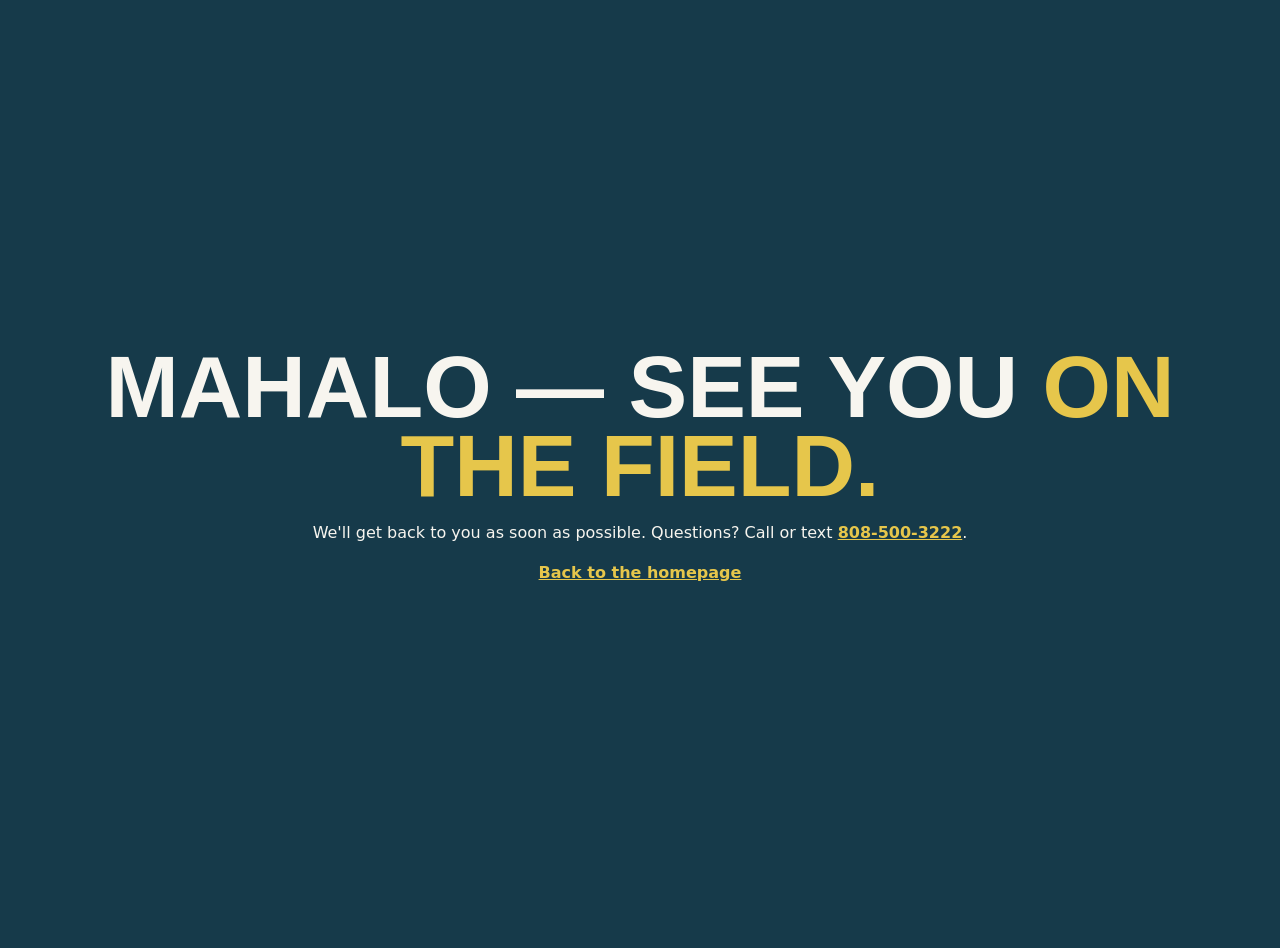
==== Aidan/thanks.html @ 453a38a5 "Add files via upload" ====
<!doctype html>
<html lang="en"><head><meta charset="utf-8"><meta name="viewport" content="width=device-width, initial-scale=1">
<title>Thanks | Private Soccer Hawaii Academy</title><meta name="robots" content="noindex"><link rel="icon" href="assets/favicon.png" type="image/png">
<style>body{margin:0;min-height:100vh;display:grid;place-items:center;background:#163A4A;color:#F7F5EF;font:16px/1.5 system-ui,sans-serif;text-align:center;padding:24px}
h1{font:800 clamp(40px,8vw,88px)/.9 Impact,"Arial Narrow",sans-serif;text-transform:uppercase;margin:0 0 16px}h1 em{font-style:normal;color:#E6C64B}a{color:#E6C64B;font-weight:700}</style></head>
<body><main><h1>Mahalo &mdash; see you <em>on the field.</em></h1><p>We'll get back to you as soon as possible. Questions? Call or text <a href="tel:+18085003222">808-500-3222</a>.</p><p><a href="/">Back to the homepage</a></p></main></body></html>
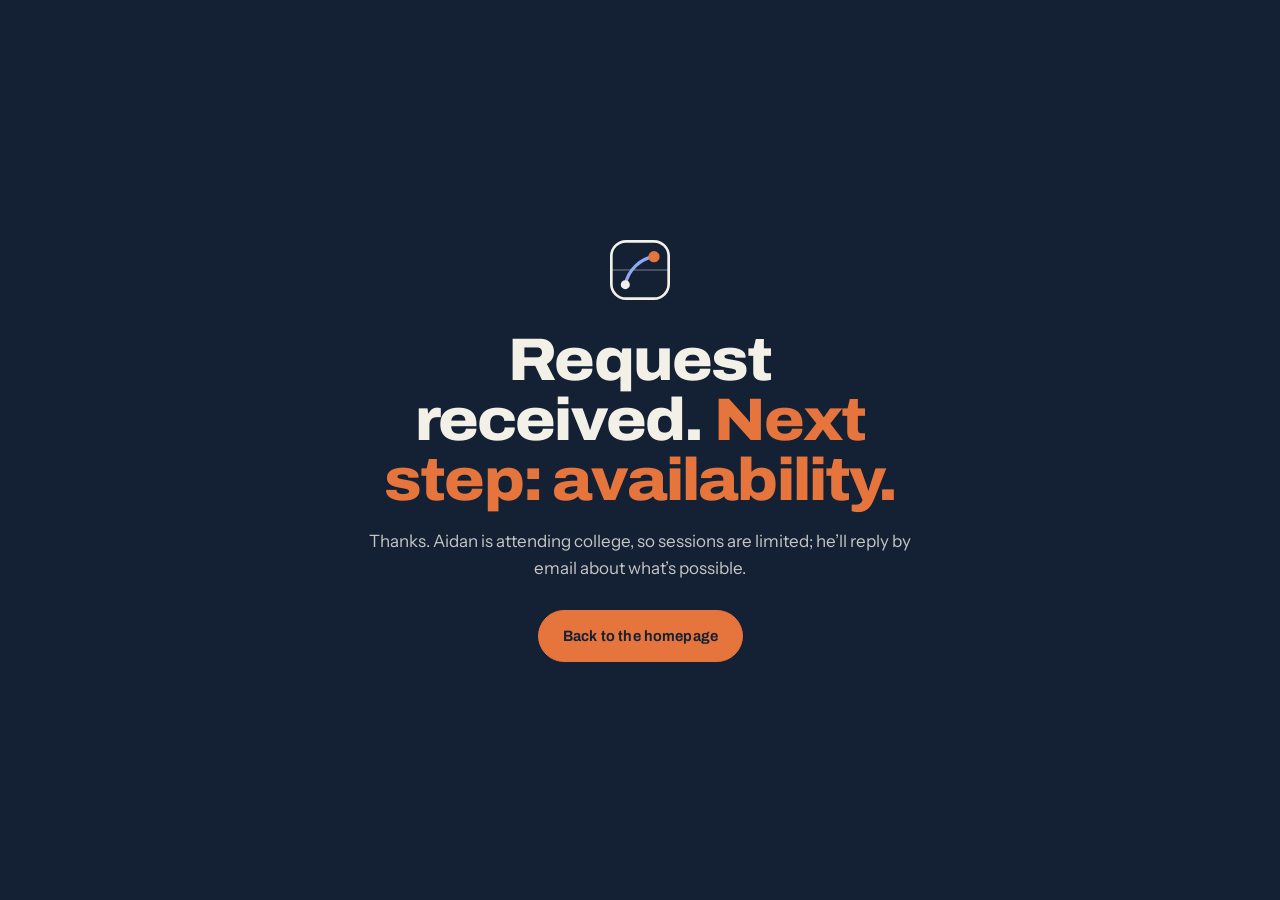
==== commit 8fdf2273: "Redesign site as Bellingham Soccer Training ("Train with a plan") Replace the carried-over Private S" ====
--- a/Aidan/thanks.html
+++ b/Aidan/thanks.html
@@ -1,6 +1,34 @@
 <!doctype html>
-<html lang="en"><head><meta charset="utf-8"><meta name="viewport" content="width=device-width, initial-scale=1">
-<title>Thanks | Private Soccer Hawaii Academy</title><meta name="robots" content="noindex"><link rel="icon" href="assets/favicon.png" type="image/png">
-<style>body{margin:0;min-height:100vh;display:grid;place-items:center;background:#163A4A;color:#F7F5EF;font:16px/1.5 system-ui,sans-serif;text-align:center;padding:24px}
-h1{font:800 clamp(40px,8vw,88px)/.9 Impact,"Arial Narrow",sans-serif;text-transform:uppercase;margin:0 0 16px}h1 em{font-style:normal;color:#E6C64B}a{color:#E6C64B;font-weight:700}</style></head>
-<body><main><h1>Mahalo &mdash; see you <em>on the field.</em></h1><p>We'll get back to you as soon as possible. Questions? Call or text <a href="tel:+18085003222">808-500-3222</a>.</p><p><a href="/">Back to the homepage</a></p></main></body></html>
+<html lang="en">
+<head>
+  <meta charset="utf-8">
+  <meta name="viewport" content="width=device-width, initial-scale=1">
+  <title>Request received | Bellingham Soccer Training</title>
+  <meta name="robots" content="noindex">
+  <link rel="icon" href="assets/favicon.svg" type="image/svg+xml">
+  <link rel="stylesheet" href="css/main.css">
+  <style>
+    body { min-height: 100svh; display: grid; place-items: center; background: var(--midnight); color: var(--paper); text-align: center; padding: 24px; }
+    main { max-width: 560px; }
+    svg { width: 64px; height: 64px; margin: 0 auto 28px; }
+    h1 { font: 820 clamp(2.25rem, 6vw, 3.75rem)/1 var(--f-display); font-stretch: 108%; letter-spacing: -.03em; }
+    h1 em { font-style: normal; color: var(--orange); }
+    p { margin-top: 18px; color: rgba(243, 240, 232, .8); }
+    .btn { margin-top: 28px; }
+  </style>
+</head>
+<body>
+  <main>
+    <svg viewBox="0 0 48 48" class="is-loop" aria-hidden="true">
+      <rect class="mk-box" x="2.5" y="2.5" width="43" height="43" rx="11"/>
+      <path class="mk-half" d="M2.5 24h43"/>
+      <path class="mk-lane" d="M13 35 C 15 24, 25 15, 34.5 14" pathLength="1"/>
+      <circle class="mk-from" cx="13" cy="35" r="3.4"/>
+      <circle class="mk-to" cx="34.5" cy="14" r="4.2"/>
+    </svg>
+    <h1>Request received. <em>Next step: availability.</em></h1>
+    <p>Thanks. Aidan is attending college, so sessions are limited; he&rsquo;ll reply by email about what&rsquo;s possible.</p>
+    <a class="btn btn--primary" href="./"><span>Back to the homepage</span></a>
+  </main>
+</body>
+</html>
--- a/Aidan/css/main.css
+++ b/Aidan/css/main.css
@@ -0,0 +1,631 @@
+/* ==========================================================================
+   Bellingham Soccer Training — "Train with a plan."
+   Tokens → base → components → sections → motion → responsive
+   ========================================================================== */
+
+@font-face {
+  font-family: "Archivo";
+  src: url("../assets/fonts/archivo-var.woff2") format("woff2-variations");
+  font-weight: 100 900;
+  font-stretch: 62% 125%;
+  font-display: swap;
+}
+@font-face {
+  font-family: "Instrument Sans";
+  src: url("../assets/fonts/instrument-sans-var.woff2") format("woff2-variations");
+  font-weight: 400 700;
+  font-display: swap;
+}
+
+:root {
+  /* Palette */
+  --midnight: #142033;
+  --midnight-2: #1A2940;
+  --cobalt: #2F5FE3;
+  --cobalt-soft: #8FA9F2;
+  --pitch: #23473C;
+  --pitch-2: #2B5649;
+  --paper: #F3F0E8;
+  --paper-2: #E9E5DA;
+  --white: #FBFAF6;
+  --orange: #E5743D;
+  --orange-2: #F08A55;
+  --lime: #C7DE45;
+  --steel: #8996A2;
+  --steel-ink: #56626E;   /* steel, darkened for text on paper */
+  --charcoal: #22272D;
+  --charcoal-2: #2A3037;
+
+  --line-dark: rgba(243, 240, 232, .14);
+  --line-light: rgba(34, 39, 45, .14);
+
+  /* Type */
+  --f-display: "Archivo", "Helvetica Neue", Arial, sans-serif;
+  --f-body: "Instrument Sans", "Helvetica Neue", Arial, sans-serif;
+
+  --fs-h1: clamp(2.375rem, 1.3rem + 3.5vw, 4.75rem);
+  --fs-h2: clamp(2rem, 1.3rem + 2.8vw, 3.75rem);
+  --fs-h3: clamp(1.25rem, 1.1rem + .6vw, 1.6rem);
+  --fs-body: 1.0625rem;
+  --fs-small: .875rem;
+
+  /* Space */
+  --gutter: clamp(16px, 4vw, 48px);
+  --max: 1280px;
+  --sec: clamp(80px, 11vw, 152px);
+  --radius: 14px;
+  --nav-h: 72px;
+
+  --ease: cubic-bezier(.22, .8, .2, 1);
+  --ease-io: cubic-bezier(.65, 0, .35, 1);
+}
+
+/* ---------- Base ---------- */
+*, *::before, *::after { box-sizing: border-box; }
+html { -webkit-text-size-adjust: 100%; scroll-padding-top: calc(var(--nav-h) + 12px); }
+html:not(.lenis) { scroll-behavior: smooth; }
+html.lenis, html.lenis body { height: auto; }
+.lenis.lenis-smooth { scroll-behavior: auto !important; }
+body {
+  margin: 0;
+  background: var(--midnight);
+  color: var(--charcoal);
+  font: 400 var(--fs-body)/1.6 var(--f-body);
+  -webkit-font-smoothing: antialiased;
+  text-rendering: optimizeLegibility;
+  overflow-x: hidden;
+}
+img, svg, video { display: block; max-width: 100%; }
+[hidden] { display: none !important; }
+a { color: inherit; }
+button, input, select, textarea { font: inherit; color: inherit; }
+h1, h2, h3, p, ol, ul, dl, dd, figure { margin: 0; }
+ol, ul { padding: 0; list-style: none; }
+::selection { background: var(--lime); color: var(--midnight); }
+:focus-visible { outline: 2px solid var(--orange); outline-offset: 3px; border-radius: 4px; }
+
+.wrap { width: 100%; max-width: calc(var(--max) + var(--gutter) * 2); margin-inline: auto; padding-inline: var(--gutter); }
+.sr-only { position: absolute !important; width: 1px; height: 1px; overflow: hidden; clip: rect(0 0 0 0); white-space: nowrap; }
+.skip { position: fixed; left: 12px; top: -60px; z-index: 100; background: var(--orange); color: var(--midnight); padding: 10px 14px; border-radius: 8px; font-weight: 600; transition: top .2s; }
+.skip:focus { top: 12px; }
+
+/* ---------- Type ---------- */
+.h2 {
+  font: 800 var(--fs-h2)/1.02 var(--f-display);
+  font-stretch: 108%;
+  letter-spacing: -.025em;
+  text-wrap: balance;
+}
+.h2 em { font-style: normal; color: var(--cobalt); }
+.kicker, .eyebrow, .pk__label, .pk__num, .cred__k, .timeline__when, .curr__n, .slot__tag, .facts dt, .foot__k {
+  font-family: var(--f-display);
+  font-stretch: 72%;
+  font-weight: 650;
+  text-transform: uppercase;
+  letter-spacing: .1em;
+  font-size: .8125rem;
+  line-height: 1.2;
+}
+.kicker { display: flex; align-items: center; gap: 10px; color: var(--steel-ink); margin-bottom: 20px; }
+.kicker b { color: var(--cobalt); font-weight: 750; }
+.kicker::after { content: ""; width: 40px; height: 1px; background: currentColor; opacity: .5; }
+.kicker--light { color: var(--steel); }
+.kicker--light b { color: var(--lime); }
+
+.sec-head { margin-bottom: clamp(40px, 6vw, 72px); max-width: 760px; }
+.sec-head__lede { margin-top: 18px; font-size: 1.125rem; color: inherit; opacity: .78; max-width: 56ch; }
+.sec-head--row { max-width: none; display: flex; justify-content: space-between; align-items: end; gap: 32px; flex-wrap: wrap; }
+.sec-head--row .sec-head__lede { margin-top: 0; max-width: 38ch; }
+
+/* ---------- Buttons ---------- */
+.btn {
+  --bg: transparent; --fg: currentColor; --bd: currentColor;
+  display: inline-flex; align-items: center; gap: 10px;
+  min-height: 52px; padding: 0 24px;
+  border-radius: 999px; border: 1.5px solid var(--bd);
+  background: var(--bg); color: var(--fg);
+  font: 650 .9375rem/1 var(--f-display); font-stretch: 96%; letter-spacing: .01em;
+  text-decoration: none; cursor: pointer; white-space: nowrap;
+  transition: background .25s var(--ease), color .25s var(--ease), border-color .25s var(--ease), transform .35s var(--ease);
+  will-change: transform;
+}
+.btn--primary { --bg: var(--orange); --fg: var(--midnight); --bd: var(--orange); }
+.btn--primary:hover { --bg: var(--orange-2); --bd: var(--orange-2); }
+.btn--ghost { --bd: rgba(243, 240, 232, .35); --fg: var(--paper); }
+.btn--ghost:hover { --bd: var(--paper); }
+.btn--dark { --bd: var(--line-light); --fg: var(--charcoal); }
+.btn--dark:hover { --bd: var(--charcoal); }
+.btn--sm { min-height: 42px; padding: 0 18px; font-size: .875rem; }
+.btn__arrow { width: 16px; height: 16px; fill: none; stroke: currentColor; stroke-width: 1.8; stroke-linecap: round; stroke-linejoin: round; }
+/* CTA micro-loop: short arrow nudge */
+.btn--primary .btn__arrow { animation: nudge 3.2s var(--ease) infinite; }
+@keyframes nudge { 0%, 70%, 100% { transform: translateX(0); } 78% { transform: translateX(4px); } 86% { transform: translateX(0); } }
+
+.pulse { display: inline-block; width: 8px; height: 8px; border-radius: 50%; background: var(--orange); position: relative; flex: none; }
+.pulse::after { content: ""; position: absolute; inset: -4px; border-radius: 50%; border: 1.5px solid var(--orange); opacity: 0; animation: ping 2.4s var(--ease) infinite; }
+@keyframes ping { 0% { transform: scale(.6); opacity: .9; } 100% { transform: scale(1.8); opacity: 0; } }
+
+/* ---------- Content slots (unverified content / media placeholders) ---------- */
+.slot { position: relative; }
+.slot__tag {
+  display: inline-flex; align-items: center; gap: 6px;
+  color: var(--cobalt); font-size: .6875rem;
+}
+.slot__tag::before { content: ""; width: 6px; height: 6px; border-radius: 2px; background: currentColor; }
+.slot--text { border: 1px dashed rgba(47, 95, 227, .45); border-radius: 10px; padding: 14px 16px; margin-top: 20px; background: rgba(47, 95, 227, .04); }
+.slot--text p { margin-top: 6px; color: var(--steel-ink); font-size: .9375rem; }
+.slot--dark { border-color: rgba(143, 169, 242, .35); background: rgba(143, 169, 242, .05); }
+.slot--dark .slot__tag { color: var(--cobalt-soft); }
+.slot--dark p { color: var(--steel); }
+.slot--media {
+  display: flex; flex-direction: column; justify-content: flex-end; gap: 6px;
+  border-radius: var(--radius); padding: 18px; overflow: hidden;
+  background:
+    repeating-linear-gradient(135deg, rgba(20, 32, 51, .05) 0 1px, transparent 1px 14px),
+    var(--paper-2);
+  border: 1px dashed rgba(34, 39, 45, .25);
+}
+.slot--media.slot--dark { background: repeating-linear-gradient(135deg, rgba(243, 240, 232, .04) 0 1px, transparent 1px 16px), var(--midnight-2); border-color: rgba(243, 240, 232, .2); }
+.slot__hint { font-size: .875rem; color: var(--steel-ink); max-width: 32ch; }
+.slot--dark .slot__hint { color: var(--steel); }
+
+/* Inline unverified copy */
+:is(span, p, dd, a, b)[data-verify]:not(.slot) { text-decoration: underline dashed rgba(47, 95, 227, .55) 1px; text-underline-offset: 4px; }
+.audit { position: fixed; left: 16px; bottom: 16px; z-index: 60; display: inline-flex; gap: 6px; align-items: center; padding: 8px 12px; border-radius: 999px; border: 1px solid rgba(47, 95, 227, .5); background: rgba(20, 32, 51, .9); color: var(--paper); font: 600 .75rem/1 var(--f-body); cursor: pointer; backdrop-filter: blur(8px); }
+.audit b { color: var(--lime); }
+html.is-audit [data-verify] { outline: 2px dashed var(--orange) !important; outline-offset: 3px; }
+
+/* ==========================================================================
+   Brand mark + logo loop
+   ========================================================================== */
+.brand { display: inline-flex; align-items: center; gap: 12px; text-decoration: none; color: var(--paper); }
+.brand__mark { width: 40px; height: 40px; flex: none; }
+.brand__word { display: flex; flex-direction: column; line-height: 1; }
+.brand__top { font: 800 1.0625rem/1 var(--f-display); font-stretch: 112%; letter-spacing: .02em; text-transform: uppercase; }
+.brand__sub { margin-top: 4px; font: 600 .6875rem/1 var(--f-display); font-stretch: 72%; letter-spacing: .26em; text-transform: uppercase; color: var(--steel); }
+
+.mk-box { fill: none; stroke: currentColor; stroke-width: 2; }
+.mk-half { stroke: currentColor; stroke-width: 1.2; opacity: .3; }
+.mk-lane { fill: none; stroke: var(--cobalt-soft); stroke-width: 2.4; stroke-linecap: round; stroke-dasharray: 1; stroke-dashoffset: 0; }
+.mk-from { fill: currentColor; }
+.mk-to { fill: var(--orange); }
+/* 6s loop: pass draws → marker moves into space → rest */
+.is-loop .mk-lane { animation: mk-draw 6s var(--ease-io) infinite; }
+.is-loop .mk-to { transform-box: fill-box; transform-origin: center; animation: mk-move 6s var(--ease) infinite; }
+@keyframes mk-draw { 0% { stroke-dashoffset: 1; } 22% { stroke-dashoffset: 0; } 84% { stroke-dashoffset: 0; opacity: 1; } 94% { opacity: 0; stroke-dashoffset: 0; } 100% { opacity: 0; stroke-dashoffset: 1; } }
+@keyframes mk-move { 0% { transform: translate(-6px, 5px) scale(.4); opacity: 0; } 18% { transform: translate(-6px, 5px) scale(.8); opacity: 1; } 34% { transform: translate(0, 0) scale(1); } 84% { transform: translate(0, 0) scale(1); opacity: 1; } 96%, 100% { transform: translate(0, 0) scale(.6); opacity: 0; } }
+
+/* ==========================================================================
+   Nav
+   ========================================================================== */
+.nav { position: fixed; inset: 0 0 auto; z-index: 50; color: var(--paper); transition: background .35s var(--ease), box-shadow .35s var(--ease), transform .4s var(--ease); }
+.nav.is-scrolled { background: rgba(20, 32, 51, .92); backdrop-filter: blur(12px) saturate(1.2); box-shadow: 0 1px 0 var(--line-dark); }
+.nav.is-hidden { transform: translateY(-100%); }
+.nav__bar { height: var(--nav-h); display: flex; align-items: center; justify-content: space-between; gap: 24px; }
+.nav__links { display: flex; gap: 4px; }
+.nav__links a { padding: 8px 14px; border-radius: 999px; text-decoration: none; font-size: .9375rem; font-weight: 500; color: rgba(243, 240, 232, .78); transition: color .2s, background .2s; }
+.nav__links a:hover, .nav__links a.is-active { color: var(--paper); background: rgba(243, 240, 232, .08); }
+.nav__end { display: flex; align-items: center; gap: 16px; }
+.avail-dot { display: inline-flex; align-items: center; gap: 8px; font-size: .8125rem; color: var(--steel); white-space: nowrap; }
+.avail-dot i { width: 7px; height: 7px; border-radius: 50%; background: var(--orange); }
+.nav__toggle { display: none; width: 44px; height: 44px; border: 1px solid var(--line-dark); background: transparent; border-radius: 50%; cursor: pointer; position: relative; }
+.nav__toggle i { position: absolute; left: 13px; right: 13px; height: 1.5px; background: var(--paper); transition: transform .3s var(--ease), top .3s var(--ease); }
+.nav__toggle i:first-of-type { top: 17px; } .nav__toggle i:last-of-type { top: 25px; }
+.nav__toggle[aria-expanded="true"] i:first-of-type { top: 21px; transform: rotate(45deg); }
+.nav__toggle[aria-expanded="true"] i:last-of-type { top: 21px; transform: rotate(-45deg); }
+.mmenu { background: var(--midnight); border-top: 1px solid var(--line-dark); padding: 12px 0 28px; }
+.mmenu nav { display: flex; flex-direction: column; }
+.mmenu a { display: flex; gap: 14px; align-items: baseline; padding: 14px 0; border-bottom: 1px solid var(--line-dark); text-decoration: none; font: 700 1.5rem/1.1 var(--f-display); font-stretch: 104%; }
+.mmenu a b { font-size: .75rem; color: var(--lime); font-stretch: 72%; letter-spacing: .1em; }
+
+/* ==========================================================================
+   Page-wide development path
+   ========================================================================== */
+main { position: relative; }
+.devpath { position: absolute; left: 0; top: 0; width: 100%; height: 100%; pointer-events: none; z-index: 3; overflow: visible; display: none; }
+.has-devpath .devpath { display: block; }
+.devpath path { fill: none; stroke-linecap: round; }
+.devpath__base { stroke: rgba(137, 150, 162, .22); stroke-width: 1; stroke-dasharray: 2 7; }
+.devpath__draw { stroke: var(--cobalt); stroke-width: 1.5; opacity: .75; }
+.devpath__head { fill: var(--lime); stroke: var(--midnight); stroke-width: 2; }
+.devpath__node { fill: var(--midnight); stroke: var(--steel); stroke-width: 1.5; transition: fill .4s, stroke .4s; }
+.devpath__node.is-on { fill: var(--lime); stroke: var(--lime); }
+
+section { position: relative; }
+section > .wrap { position: relative; z-index: 2; }
+
+/* ==========================================================================
+   01 Hero
+   ========================================================================== */
+.hero {
+  min-height: 100svh; min-height: max(100svh, 640px);
+  display: flex; align-items: flex-end;
+  padding: calc(var(--nav-h) + 48px) 0 clamp(28px, 4vw, 48px);
+  background:
+    radial-gradient(1200px 600px at 78% 30%, rgba(47, 95, 227, .18), transparent 60%),
+    radial-gradient(900px 500px at 70% 100%, rgba(35, 71, 60, .55), transparent 70%),
+    var(--midnight);
+  color: var(--paper);
+  overflow: hidden;
+}
+.hero__field { position: absolute; inset: 0 0 0 auto; width: min(58%, 820px); z-index: 1; }
+.hero__svg { width: 100%; height: 100%; }
+.hero__field::after { content: ""; position: absolute; inset: 0; background: linear-gradient(90deg, var(--midnight) 0%, rgba(20, 32, 51, 0) 28%), linear-gradient(0deg, var(--midnight) 0%, rgba(20, 32, 51, 0) 30%); pointer-events: none; }
+.pitch-lines * { fill: none; stroke: rgba(243, 240, 232, .16); stroke-width: 1.5; }
+.pitch-lines--sm * { stroke-width: 1.2; }
+.hero__run-base { fill: none; stroke: rgba(243, 240, 232, .14); stroke-width: 2; stroke-dasharray: 3 9; stroke-linecap: round; }
+.hero__run { fill: none; stroke: var(--cobalt); stroke-width: 3; stroke-linecap: round; stroke-dasharray: 1; stroke-dashoffset: 0; }
+.hero__nodes circle { fill: var(--midnight); stroke: rgba(243, 240, 232, .55); stroke-width: 2; transition: fill .4s, stroke .4s; }
+.hero__nodes g.is-on circle { fill: var(--lime); stroke: var(--lime); }
+.hero__nodes text { fill: rgba(243, 240, 232, .62); font: 600 15px var(--f-display); font-stretch: 72%; letter-spacing: .12em; text-transform: uppercase; }
+.hero__player { transform: translate(520px, 70px); }
+.hero__player-dot { fill: var(--orange); stroke: var(--midnight); stroke-width: 3; }
+.hero__player-halo { fill: none; stroke: var(--orange); stroke-width: 1.5; opacity: .55; transform-box: fill-box; transform-origin: center; animation: halo 2.6s var(--ease) infinite; }
+@keyframes halo { 0% { transform: scale(.55); opacity: .7; } 100% { transform: scale(1.5); opacity: 0; } }
+
+.hero__grid { display: grid; gap: clamp(40px, 6vw, 72px); }
+.hero__copy { max-width: 840px; }
+.eyebrow { display: inline-flex; flex-wrap: wrap; align-items: center; gap: 10px; color: var(--steel); margin-bottom: 26px; }
+.eyebrow__tag { padding: 5px 8px 4px; border: 1px solid var(--lime); color: var(--lime); border-radius: 5px; letter-spacing: .14em; }
+.hero__title { font: 820 var(--fs-h1)/.98 var(--f-display); font-stretch: 104%; letter-spacing: -.035em; }
+.hero__title .line { display: block; overflow: hidden; padding-bottom: .06em; }
+.hero__title .line > span { display: inline-block; }
+.hero__title .line--accent { color: var(--orange); }
+.hero__lede { margin-top: 26px; max-width: 54ch; font-size: clamp(1.0625rem, 1rem + .3vw, 1.25rem); line-height: 1.55; color: rgba(243, 240, 232, .82); }
+.hero__lede [data-verify] { text-decoration-color: rgba(143, 169, 242, .6); }
+.hero__ctas { display: flex; flex-wrap: wrap; gap: 12px; margin-top: 34px; }
+
+.facts { display: grid; grid-template-columns: repeat(4, minmax(0, 1fr)); border-top: 1px solid var(--line-dark); }
+.facts__item { padding: 20px 20px 0 0; }
+.facts__item + .facts__item { padding-left: 20px; border-left: 1px solid var(--line-dark); }
+.facts dt { color: var(--steel); margin-bottom: 8px; }
+.facts dd { font: 700 1.125rem/1.3 var(--f-display); font-stretch: 100%; color: var(--paper); display: flex; align-items: center; gap: 10px; flex-wrap: wrap; }
+.facts__prices { gap: 4px 12px !important; }
+.facts__prices span { font-variant-numeric: tabular-nums; }
+
+/* ==========================================================================
+   02 About
+   ========================================================================== */
+.about { background: var(--paper); padding: var(--sec) 0; }
+.about__grid { display: grid; grid-template-columns: 1.1fr .9fr; gap: clamp(32px, 6vw, 96px); align-items: center; }
+.about__lede { margin-top: 24px; font-size: 1.1875rem; max-width: 52ch; }
+.about__portrait { aspect-ratio: 4 / 5; max-height: 560px; justify-self: end; width: 100%; max-width: 448px; min-height: 320px; justify-content: flex-start; }
+.about__portrait figcaption { margin-top: auto; padding-top: 12px; border-top: 1px solid var(--line-light); font-size: .8125rem; font-weight: 600; color: var(--charcoal); }
+
+
+.timeline { margin-top: clamp(56px, 8vw, 96px); display: grid; grid-template-columns: repeat(5, minmax(0, 1fr)); position: relative; counter-reset: tl; }
+.timeline::before { content: ""; position: absolute; left: 0; right: 0; top: 7px; height: 2px; background: linear-gradient(90deg, var(--steel) 0 0) no-repeat 0 0 / var(--tl, 100%) 100%, rgba(34, 39, 45, .12); }
+.timeline__item { position: relative; padding: 34px 20px 0 0; }
+.timeline__item::before { content: ""; position: absolute; top: 0; left: 0; width: 16px; height: 16px; border-radius: 50%; background: var(--paper); border: 2px solid var(--charcoal); }
+.timeline__item--now::before { background: var(--orange); border-color: var(--orange); box-shadow: 0 0 0 6px rgba(229, 116, 61, .18); }
+.timeline__when { color: var(--cobalt); }
+.timeline__item h3 { margin-top: 10px; font: 750 1.1875rem/1.2 var(--f-display); font-stretch: 100%; letter-spacing: -.01em; }
+.timeline__item p { margin-top: 8px; font-size: .9375rem; color: var(--steel-ink); max-width: 26ch; }
+
+/* ==========================================================================
+   03 Training packages
+   ========================================================================== */
+.training { background: var(--charcoal); color: var(--paper); padding: var(--sec) 0; }
+.training .h2 em { color: var(--orange); }
+
+.pk { --rows: 4; }
+.pk__head {
+  width: 100%; display: grid; grid-template-columns: auto 1fr auto auto; align-items: center; gap: 16px;
+  padding: 22px 4px; border: 0; border-top: 1px solid var(--line-dark); background: none; text-align: left; cursor: pointer;
+  color: rgba(243, 240, 232, .72); transition: color .25s;
+}
+.pk__head:hover { color: var(--paper); }
+.pk__num { color: var(--steel); }
+.pk__name { font: 700 1.25rem/1.2 var(--f-display); font-stretch: 100%; }
+.pk__price { font: 800 1.5rem/1 var(--f-display); font-stretch: 100%; font-variant-numeric: tabular-nums; color: var(--paper); }
+.pk__chev { width: 12px; height: 12px; border-right: 2px solid currentColor; border-bottom: 2px solid currentColor; transform: rotate(45deg) translate(-3px, -3px); transition: transform .35s var(--ease); }
+.pk__item.is-active .pk__head { color: var(--paper); }
+.pk__item.is-active .pk__num { color: var(--lime); }
+.pk__item.is-active .pk__price { color: var(--orange); }
+.pk__item.is-active .pk__chev { transform: rotate(-135deg) translate(-3px, -3px); }
+
+.pk__panel-in { padding: 8px 4px 32px; }
+.pk__label { color: var(--cobalt-soft); }
+.pk__bigprice { display: flex; align-items: flex-start; font: 850 clamp(4rem, 3rem + 4vw, 7.25rem)/.9 var(--f-display); font-stretch: 104%; letter-spacing: -.04em; color: var(--paper); margin-top: 10px; font-variant-numeric: tabular-nums; }
+.pk__cur { font-size: .42em; margin: .14em .06em 0 0; color: var(--orange); }
+.pk__qty { margin-top: 12px; font-weight: 600; color: var(--steel); }
+.pk__spec { margin-top: 28px; display: grid; gap: 18px; }
+.pk__spec div { border-top: 1px solid var(--line-dark); padding-top: 14px; }
+.pk__spec dt { font: 650 .75rem/1 var(--f-display); font-stretch: 72%; letter-spacing: .12em; text-transform: uppercase; color: var(--steel); margin-bottom: 8px; }
+.pk__spec dd { color: rgba(243, 240, 232, .86); }
+.pk__spec [data-verify], .pk__qty[data-verify], .pk__name[data-verify] { text-decoration-color: rgba(143, 169, 242, .55); }
+.pk__cta { margin-top: 30px; }
+.pk__stage { display: none; }
+.pk__note { margin-top: 36px; display: flex; gap: 12px; align-items: baseline; color: var(--steel); font-size: .9375rem; max-width: 70ch; }
+.pk__note a { color: var(--paper); }
+.pk__note .pulse { transform: translateY(-1px); }
+
+.pk__lane-base { fill: none; stroke: rgba(243, 240, 232, .16); stroke-width: 2; stroke-dasharray: 3 8; }
+.pk__lane { fill: none; stroke: var(--cobalt); stroke-width: 3; stroke-linecap: round; stroke-dasharray: 1; stroke-dashoffset: .75; transition: stroke-dashoffset .9s var(--ease); }
+.pk__marker { fill: var(--orange); stroke: var(--charcoal); stroke-width: 3; }
+
+/* ==========================================================================
+   04 Curriculum
+   ========================================================================== */
+.curr { background: var(--midnight); color: var(--paper); padding: var(--sec) 0; }
+.curr .h2 em { color: var(--lime); }
+.curr__layout { display: grid; grid-template-columns: 1.25fr .75fr; gap: clamp(32px, 5vw, 72px); }
+.curr__sticky { position: sticky; top: calc(var(--nav-h) + 24px); align-self: start; }
+.curr__tabs { display: flex; gap: 6px; margin-bottom: 16px; flex-wrap: wrap; }
+.curr__tabs button { border: 1px solid var(--line-dark); background: transparent; color: var(--steel); padding: 8px 12px; border-radius: 999px; cursor: pointer; font: 650 .75rem/1 var(--f-display); font-stretch: 72%; letter-spacing: .1em; text-transform: uppercase; transition: color .25s, background .25s, border-color .25s; }
+.curr__tabs button span { color: var(--paper); margin-left: 4px; }
+.curr__tabs button[aria-selected="true"] { background: var(--paper); border-color: var(--paper); color: var(--midnight); }
+.curr__tabs button[aria-selected="true"] span { color: var(--midnight); }
+.curr__pitch { border-radius: var(--radius); overflow: hidden; box-shadow: 0 30px 80px -30px rgba(0, 0, 0, .6); }
+.cx { width: 100%; height: auto; }
+.cx-grass { fill: var(--pitch); }
+.cx .pitch-lines * { stroke: rgba(243, 240, 232, .28); }
+.cx-caption { fill: rgba(243, 240, 232, .7); font: 650 15px var(--f-display); font-stretch: 72%; letter-spacing: .12em; text-transform: uppercase; }
+.curr__nav { display: none; }
+
+.cx-layer { opacity: 0; transition: opacity .6s var(--ease); }
+.cx-player { transform: translate(170px, 300px); transition: transform 1s var(--ease); }
+.cx-player-dot { fill: var(--orange); stroke: var(--pitch); stroke-width: 3; }
+.cx-player-halo { fill: none; stroke: var(--orange); stroke-width: 1.5; opacity: .5; }
+.cx-ball-touch { fill: none; stroke: var(--lime); stroke-width: 1.5; stroke-dasharray: 3 6; transform-box: fill-box; transform-origin: center; animation: spin 14s linear infinite; }
+.cx-ball-dot { fill: var(--paper); stroke: var(--pitch); stroke-width: 2; }
+@keyframes spin { to { transform: rotate(360deg); } }
+.cx-lane { fill: none; stroke: var(--cobalt-soft); stroke-width: 2.5; stroke-dasharray: 8 8; animation: lane 1.8s linear infinite; }
+@keyframes lane { to { stroke-dashoffset: -32; } }
+.cx-mate { fill: var(--cobalt); stroke: var(--paper); stroke-width: 2; }
+.cx-zones rect, .cx-zones path { fill: none; stroke: rgba(199, 222, 69, .45); stroke-width: 1.5; stroke-dasharray: 6 6; }
+.cx-zones .cx-zone-hot { fill: rgba(199, 222, 69, .16); stroke: var(--lime); stroke-dasharray: none; }
+.cx-trail-line { fill: none; stroke: var(--lime); stroke-width: 10; stroke-linecap: round; opacity: .35; stroke-dasharray: 1; stroke-dashoffset: 1; transition: stroke-dashoffset 1.1s var(--ease) .2s; }
+.cx-trail circle { fill: none; stroke: var(--lime); stroke-width: 1.5; opacity: .55; }
+.cx-opp path { fill: none; stroke: rgba(243, 240, 232, .6); stroke-width: 2.5; stroke-linecap: round; }
+.cx-scribble { fill: none; stroke: rgba(243, 240, 232, .22); stroke-width: 1.5; stroke-dasharray: 4 6; }
+.cx-decision path { fill: none; stroke: var(--orange); stroke-width: 4; stroke-linecap: round; stroke-linejoin: round; }
+.cx-decision circle { fill: none; stroke: var(--orange); stroke-width: 2.5; }
+
+/* Stage states: one marker, five layers */
+.cx[data-stage="0"] .cx-ball { opacity: 1; }
+.cx[data-stage="1"] .cx-player { transform: translate(270px, 220px); }
+.cx[data-stage="1"] .cx-lanes { opacity: 1; }
+.cx[data-stage="1"] .cx-ball { opacity: .9; }
+.cx[data-stage="2"] .cx-player { transform: translate(505px, 220px); }
+.cx[data-stage="2"] .cx-zones { opacity: 1; }
+.cx[data-stage="3"] .cx-player { transform: translate(420px, 300px); }
+.cx[data-stage="3"] .cx-trail { opacity: 1; }
+.cx[data-stage="3"] .cx-trail-line { stroke-dashoffset: 0; }
+.cx[data-stage="4"] .cx-player { transform: translate(270px, 220px); }
+.cx[data-stage="4"] .cx-noise { animation: noise 2.2s var(--ease) forwards; }
+.cx[data-stage="4"] .cx-decision { opacity: 1; transition-delay: 1.1s; }
+@keyframes noise { 0% { opacity: 0; } 25% { opacity: 1; } 55% { opacity: 1; } 100% { opacity: .12; } }
+
+.curr__step { min-height: 62vh; display: flex; flex-direction: column; justify-content: center; padding: 24px 0; opacity: .32; transition: opacity .5s var(--ease); }
+.curr__step:first-child { min-height: 46vh; justify-content: flex-start; }
+.curr__step.is-active { opacity: 1; }
+.curr__n { color: var(--lime); }
+.curr__step h3 { margin-top: 10px; font: 800 var(--fs-h3)/1.1 var(--f-display); font-size: clamp(1.75rem, 1.4rem + 1.2vw, 2.5rem); font-stretch: 106%; letter-spacing: -.02em; }
+.curr__line { margin-top: 12px; font-size: 1.125rem; color: rgba(243, 240, 232, .82); }
+
+/* ==========================================================================
+   05 Media
+   ========================================================================== */
+.media { background: var(--paper); padding: var(--sec) 0; }
+.vid__frame { position: relative; aspect-ratio: 16 / 9; padding: clamp(18px, 3vw, 32px); }
+.vid__frame.slot--media { justify-content: flex-start; }
+.vid__art { position: absolute; inset: 0; width: 100%; height: 100%; }
+.vid__art .pitch-lines * { stroke: rgba(243, 240, 232, .1); }
+.vid__line { fill: none; stroke: var(--cobalt); stroke-width: 3; stroke-linecap: round; stroke-dasharray: 1; stroke-dashoffset: 1; transition: stroke-dashoffset 2s var(--ease); opacity: .8; }
+.vid.is-in .vid__line { stroke-dashoffset: 0; }
+.vid__frame > .slot__tag, .vid__frame > .slot__hint { position: relative; z-index: 1; }
+.vid__poster { position: absolute; inset: 0; width: 100%; height: 100%; object-fit: cover; }
+.vid__play { position: absolute; left: 50%; top: 50%; transform: translate(-50%, -50%); z-index: 2; display: flex; flex-direction: column; align-items: center; gap: 12px; background: none; border: 0; color: var(--paper); cursor: pointer; }
+.vid__play:disabled { cursor: default; opacity: .7; }
+.vid__ring { width: clamp(72px, 9vw, 112px); aspect-ratio: 1; border-radius: 50%; display: grid; place-items: center; background: var(--orange); color: var(--midnight); transition: transform .5s var(--ease); }
+.vid__ring svg { width: 34%; fill: currentColor; margin-left: 6%; }
+.vid__play:not(:disabled):hover .vid__ring { transform: scale(1.08); }
+.vid__label { font: 650 .75rem/1 var(--f-display); font-stretch: 72%; letter-spacing: .16em; text-transform: uppercase; }
+.vid figcaption { margin-top: 14px; font-size: .875rem; color: var(--steel-ink); }
+.clips { margin-top: 20px; display: grid; grid-template-columns: repeat(3, minmax(0, 1fr)); gap: 20px; }
+.clip { aspect-ratio: 4 / 3; }
+
+.lb { width: min(1200px, 94vw); max-height: 92vh; padding: 0; border: 0; border-radius: var(--radius); background: #000; overflow: visible; }
+.lb::backdrop { background: rgba(10, 16, 26, .86); backdrop-filter: blur(6px); }
+.lb__body { aspect-ratio: 16 / 9; }
+.lb__body video, .lb__body iframe { width: 100%; height: 100%; border: 0; border-radius: var(--radius); }
+.lb__close { position: absolute; right: 0; top: -52px; width: 44px; height: 44px; border-radius: 50%; border: 1px solid rgba(255, 255, 255, .3); background: transparent; color: #fff; font-size: 1.5rem; cursor: pointer; }
+
+/* ==========================================================================
+   06 Playing background
+   ========================================================================== */
+.cred { background: var(--pitch); color: var(--paper); padding: var(--sec) 0; }
+.cred .h2 em { color: var(--lime); }
+.cred__grid { display: grid; grid-template-columns: repeat(4, minmax(0, 1fr)); gap: 1px; background: rgba(243, 240, 232, .14); border: 1px solid rgba(243, 240, 232, .14); border-radius: var(--radius); overflow: hidden; }
+.cred__card { position: relative; background: var(--pitch); padding: clamp(22px, 3vw, 36px); min-height: 220px; display: flex; flex-direction: column; justify-content: space-between; gap: 24px; overflow: hidden; }
+.cred__k { color: var(--lime); }
+.cred__v { font: 750 1.375rem/1.2 var(--f-display); font-stretch: 100%; letter-spacing: -.01em; }
+.cred__v--big { font-size: clamp(1.75rem, 1.4rem + 1vw, 2.375rem); font-stretch: 108%; }
+.cred__v[data-verify] { text-decoration-color: rgba(199, 222, 69, .55); }
+.cred__line { position: absolute; left: 0; bottom: 0; height: 2px; width: 100%; background: var(--lime); transform: scaleX(0); transform-origin: left; transition: transform 1s var(--ease); }
+.cred__card.is-in .cred__line { transform: scaleX(1); }
+
+/* ==========================================================================
+   07 Contact / availability
+   ========================================================================== */
+.contact { background: var(--paper); padding: var(--sec) 0; }
+.contact__grid { display: grid; grid-template-columns: .85fr 1.15fr; gap: clamp(32px, 6vw, 96px); align-items: start; }
+.status { margin-top: 28px; padding: 20px 22px; border-radius: var(--radius); background: var(--midnight); color: rgba(243, 240, 232, .84); }
+.status__label { display: flex; align-items: center; gap: 10px; color: var(--paper); font: 700 1rem/1.3 var(--f-display); font-stretch: 100%; margin-bottom: 8px; }
+.contact__direct { margin-top: 28px; color: var(--steel-ink); }
+.contact__email { display: inline-block; margin-top: 6px; color: var(--charcoal); font: 700 1.25rem/1.3 var(--f-display); font-stretch: 100%; word-break: break-all; }
+
+.inq { background: var(--white); border: 1px solid var(--line-light); border-radius: calc(var(--radius) + 6px); padding: clamp(20px, 3.4vw, 40px); box-shadow: 0 30px 60px -40px rgba(20, 32, 51, .35); }
+.inq__progress { margin-bottom: 28px; }
+.inq__steps { display: grid; grid-template-columns: repeat(3, 1fr); gap: 8px; font: 650 .75rem/1 var(--f-display); font-stretch: 72%; letter-spacing: .1em; text-transform: uppercase; color: var(--steel-ink); }
+.inq__steps li:nth-child(2) { text-align: center; } .inq__steps li:nth-child(3) { text-align: right; }
+.inq__steps b { color: var(--steel); margin-right: 4px; }
+.inq__steps li.is-current, .inq__steps li.is-done { color: var(--charcoal); }
+.inq__steps li.is-current b, .inq__steps li.is-done b { color: var(--cobalt); }
+.inq__track { position: relative; height: 2px; margin-top: 14px; background: rgba(34, 39, 45, .12); }
+.inq__fill { position: absolute; inset: 0 auto 0 0; width: var(--p, 0%); background: var(--cobalt); transition: width .6s var(--ease); }
+.inq__dot { position: absolute; top: 50%; left: var(--p, 0%); width: 12px; height: 12px; border-radius: 50%; background: var(--orange); transform: translate(-50%, -50%); transition: left .6s var(--ease); box-shadow: 0 0 0 4px rgba(229, 116, 61, .2); }
+.inq__step { border: 0; padding: 0; margin: 0; min-width: 0; }
+.inq__step.is-active { animation: stepin .5s var(--ease); }
+@keyframes stepin { from { opacity: 0; transform: translateY(10px); } to { opacity: 1; transform: none; } }
+.inq__title { padding: 0; font: 800 1.5rem/1.15 var(--f-display); font-stretch: 104%; letter-spacing: -.015em; margin-bottom: 20px; }
+.opts { display: grid; grid-template-columns: 1fr 1fr; gap: 10px; }
+.opt { position: relative; cursor: pointer; }
+.opt input { position: absolute; opacity: 0; inset: 0; cursor: pointer; }
+.opt span { display: flex; justify-content: space-between; align-items: center; gap: 10px; min-height: 64px; padding: 14px 16px; border: 1.5px solid var(--line-light); border-radius: 12px; transition: border-color .2s, background .2s, box-shadow .2s; }
+.opt b { font-weight: 600; }
+.opt em { font: 800 1.125rem/1 var(--f-display); font-style: normal; font-variant-numeric: tabular-nums; }
+.opt--wide { grid-column: 1 / -1; }
+.opt--wide em { font: 500 .875rem/1 var(--f-body); color: var(--steel-ink); }
+.opt input:checked + span { border-color: var(--cobalt); background: rgba(47, 95, 227, .06); box-shadow: inset 0 0 0 1px var(--cobalt); }
+.opt input:focus-visible + span { outline: 2px solid var(--orange); outline-offset: 2px; }
+.row { display: grid; grid-template-columns: 1fr 1fr; gap: 14px; }
+.row .field--sm { max-width: none; }
+.field { display: flex; flex-direction: column; gap: 6px; margin-bottom: 14px; }
+.field > span { font-size: .875rem; font-weight: 600; }
+.field small { font-weight: 400; color: var(--steel-ink); }
+.field input, .field select, .field textarea { width: 100%; min-height: 50px; padding: 12px 14px; border: 1.5px solid var(--line-light); border-radius: 10px; background: #fff; transition: border-color .2s, box-shadow .2s; font-size: 1rem; }
+.field textarea { resize: vertical; min-height: 92px; }
+.field input:focus, .field select:focus, .field textarea:focus { outline: none; border-color: var(--cobalt); box-shadow: 0 0 0 3px rgba(47, 95, 227, .15); }
+.field .is-invalid { border-color: #C2410C; }
+.inq__err { color: #B4410F; font-size: .875rem; font-weight: 600; margin-top: 8px; }
+.inq__actions { display: flex; justify-content: space-between; gap: 12px; margin-top: 24px; }
+.inq__actions [data-inq="next"], .inq__actions [data-inq="submit"] { margin-left: auto; }
+.inq__fine { margin-top: 16px; font-size: .8125rem; color: var(--steel-ink); }
+.inq__done { margin-top: 20px; padding: 18px; border-radius: 12px; background: rgba(199, 222, 69, .22); }
+.inq__done-title { font: 800 1.25rem/1.2 var(--f-display); margin-bottom: 4px; }
+
+/* ==========================================================================
+   08 Footer
+   ========================================================================== */
+.foot { background: var(--midnight); color: var(--paper); padding: clamp(64px, 8vw, 104px) 0 28px; }
+.foot__grid { display: grid; grid-template-columns: 1.4fr 1fr 1fr; gap: 40px; padding-bottom: 48px; border-bottom: 1px solid var(--line-dark); }
+.foot__mark { width: 56px; height: 56px; color: var(--paper); }
+.foot__bst { margin-top: 18px; display: flex; align-items: baseline; gap: 14px; font: 850 3rem/1 var(--f-display); font-stretch: 118%; letter-spacing: -.02em; }
+.foot__bst span { font: 600 .75rem/1 var(--f-display); font-stretch: 72%; letter-spacing: .22em; text-transform: uppercase; color: var(--steel); }
+.foot__tag { margin-top: 14px; color: var(--steel); }
+.foot__nav { display: flex; flex-direction: column; gap: 10px; }
+.foot__nav a, .foot__contact a { text-decoration: none; color: rgba(243, 240, 232, .82); transition: color .2s; }
+.foot__nav a:hover, .foot__contact a:hover { color: var(--orange); }
+.foot__k { color: var(--steel); margin-bottom: 12px; }
+.foot__contact a { word-break: break-all; }
+.foot__base { display: flex; justify-content: space-between; gap: 16px; padding-top: 24px; font-size: .8125rem; color: var(--steel); }
+.foot__base a { color: var(--steel); text-decoration: none; }
+
+/* ==========================================================================
+   Reveal (JS adds .reveal-ready; content is visible without JS)
+   ========================================================================== */
+.js [data-reveal] { opacity: 0; transform: translateY(24px); transition: opacity .9s var(--ease), transform .9s var(--ease); }
+.js [data-reveal].is-in { opacity: 1; transform: none; }
+
+/* ==========================================================================
+   Desktop: package selector + stage
+   ========================================================================== */
+@media (min-width: 1024px) {
+  .pk { display: grid; grid-template-columns: minmax(280px, .95fr) 1.35fr minmax(220px, .7fr); grid-template-rows: repeat(4, auto) 1fr; column-gap: clamp(32px, 4vw, 64px); }
+  .pk__item { display: contents; }
+  .pk__head { grid-column: 1; }
+  .pk__item:nth-child(1) .pk__head { grid-row: 1; }
+  .pk__item:nth-child(2) .pk__head { grid-row: 2; }
+  .pk__item:nth-child(3) .pk__head { grid-row: 3; }
+  .pk__item:nth-child(4) .pk__head { grid-row: 4; border-bottom: 1px solid var(--line-dark); }
+  .pk__head { position: relative; padding: 26px 8px 26px 18px; }
+  .pk__head::before { content: ""; position: absolute; left: 0; top: 22%; bottom: 22%; width: 3px; border-radius: 2px; background: var(--orange); transform: scaleY(0); transition: transform .4s var(--ease); }
+  .pk__item.is-active .pk__head::before { transform: scaleY(1); }
+  .pk__chev { display: none; }
+  .pk__head { grid-template-columns: auto 1fr auto; }
+  .pk__panel { grid-column: 2; grid-row: 1 / -1; visibility: hidden; opacity: 0; transform: translateY(12px); transition: opacity .45s var(--ease), transform .45s var(--ease), visibility 0s .45s; }
+  .pk__item.is-active .pk__panel { visibility: visible; opacity: 1; transform: none; transition: opacity .55s var(--ease) .08s, transform .55s var(--ease) .08s, visibility 0s; }
+  .pk__panel-in { padding: 0; }
+  .pk__stage { display: block; grid-column: 3; grid-row: 1 / -1; align-self: start; }
+  .pk__stage svg { width: 100%; height: auto; }
+  .pk[data-active="1"] .pk__lane { stroke-dashoffset: .75; }
+  .pk[data-active="2"] .pk__lane { stroke-dashoffset: .5; }
+  .pk[data-active="3"] .pk__lane { stroke-dashoffset: .25; }
+  .pk[data-active="4"] .pk__lane { stroke-dashoffset: 0; }
+}
+
+/* ==========================================================================
+   Tablet + mobile
+   ========================================================================== */
+@media (max-width: 1100px) {
+  .nav__links a { padding: 8px 10px; font-size: .875rem; }
+  .avail-dot { display: none; }
+}
+@media (max-width: 1023px) {
+  .js .pk__panel { display: grid; grid-template-rows: 0fr; transition: grid-template-rows .5s var(--ease); }
+  .js .pk__panel > .pk__panel-in { overflow: hidden; min-height: 0; }
+  .js .pk__item.is-open .pk__panel { grid-template-rows: 1fr; }
+  .pk__item.is-open .pk__head { color: var(--paper); }
+  .pk__item.is-open .pk__price { color: var(--orange); }
+  .pk__item.is-open .pk__chev { transform: rotate(-135deg) translate(-3px, -3px); }
+  .pk__item:not(.is-open) .pk__price { color: var(--paper); }
+  .pk__item:not(.is-open) .pk__chev { transform: rotate(45deg) translate(-3px, -3px); }
+  .pk__item:last-of-type { border-bottom: 1px solid var(--line-dark); }
+  .pk__bigprice { font-size: 3.5rem; }
+
+  .curr__layout { grid-template-columns: 1fr; }
+  .curr__sticky { position: static; }
+  .curr__nav { display: flex; align-items: center; justify-content: space-between; margin-top: 14px; }
+  .curr__arrow { width: 48px; height: 48px; border-radius: 50%; border: 1px solid var(--line-dark); background: transparent; color: var(--paper); font-size: 1.25rem; cursor: pointer; }
+  .curr__count { font: 650 .875rem/1 var(--f-display); font-stretch: 72%; letter-spacing: .14em; color: var(--steel); }
+  .curr__step { display: none; min-height: 0 !important; padding: 0; opacity: 1; }
+  .curr__step.is-active { display: block; animation: stepin .45s var(--ease); }
+
+  .about__grid, .contact__grid { grid-template-columns: 1fr; }
+  .about__portrait { aspect-ratio: 4 / 3; min-height: 0; }
+  .cred__grid { grid-template-columns: repeat(2, minmax(0, 1fr)); }
+  .foot__grid { grid-template-columns: 1fr 1fr; }
+  .foot__brand { grid-column: 1 / -1; }
+}
+@media (max-width: 900px) {
+  .nav__links { display: none; }
+  .nav__toggle { display: block; }
+  .hero__field { width: 100%; opacity: .45; }
+  .hero__nodes text { display: none; }
+  .hero__field::after { background: linear-gradient(0deg, var(--midnight) 10%, rgba(20, 32, 51, .55) 60%, rgba(20, 32, 51, .2) 100%); }
+  .facts { grid-template-columns: 1fr 1fr; }
+  .facts__item:nth-child(3) { padding-left: 0; border-left: 0; }
+  .facts__item:nth-child(n+3) { border-top: 1px solid var(--line-dark); margin-top: 16px; }
+  .timeline { grid-template-columns: 1fr; gap: 0; padding-left: 4px; }
+  .timeline::before { left: 11px; right: auto; top: 6px; bottom: 6px; width: 2px; height: auto; }
+  .timeline__item { padding: 0 0 26px 40px; }
+  .timeline__item::before { left: 4px; top: 4px; }
+  .timeline__item p { max-width: none; }
+}
+@media (max-width: 640px) {
+  :root { --nav-h: 64px; }
+  .nav__end .btn { display: none; }
+  .brand__mark { width: 36px; height: 36px; }
+  .hero { min-height: auto; padding-top: calc(var(--nav-h) + 56px); }
+  .hero__title { font-stretch: 100%; }
+  .hero__ctas .btn { flex: 1 1 auto; justify-content: center; }
+  .facts dd { font-size: 1rem; }
+  .pk__head { grid-template-columns: auto 1fr auto auto; gap: 12px; padding: 20px 2px; }
+  .pk__name { font-size: 1.0625rem; }
+  .pk__price { font-size: 1.3125rem; }
+  .pk__cta { width: 100%; justify-content: center; }
+  .sec-head--row { display: block; }
+  .sec-head--row .sec-head__lede { margin-top: 16px; }
+  .vid__frame { aspect-ratio: 4 / 3; }
+  .vid__frame .slot__hint { max-width: 22ch; }
+  .clips { grid-template-columns: 1fr 1fr; gap: 12px; }
+  .clip:last-child { grid-column: 1 / -1; aspect-ratio: 16 / 9; }
+  .cred__grid { grid-template-columns: 1fr; }
+  .cred__card { min-height: 0; }
+  .opts, .row { grid-template-columns: 1fr; }
+  .inq__actions .btn { flex: 1; justify-content: center; }
+  .foot__grid { grid-template-columns: 1fr; }
+  .foot__base { flex-direction: column; }
+  .audit { left: 12px; bottom: 12px; }
+}
+
+/* ==========================================================================
+   Reduced motion
+   ========================================================================== */
+@media (prefers-reduced-motion: reduce) {
+  *, *::before, *::after { animation-duration: .001ms !important; animation-iteration-count: 1 !important; transition-duration: .001ms !important; transition-delay: 0s !important; }
+  .js [data-reveal] { opacity: 1; transform: none; }
+  .is-loop .mk-lane, .is-loop .mk-to { animation: none; }
+}
